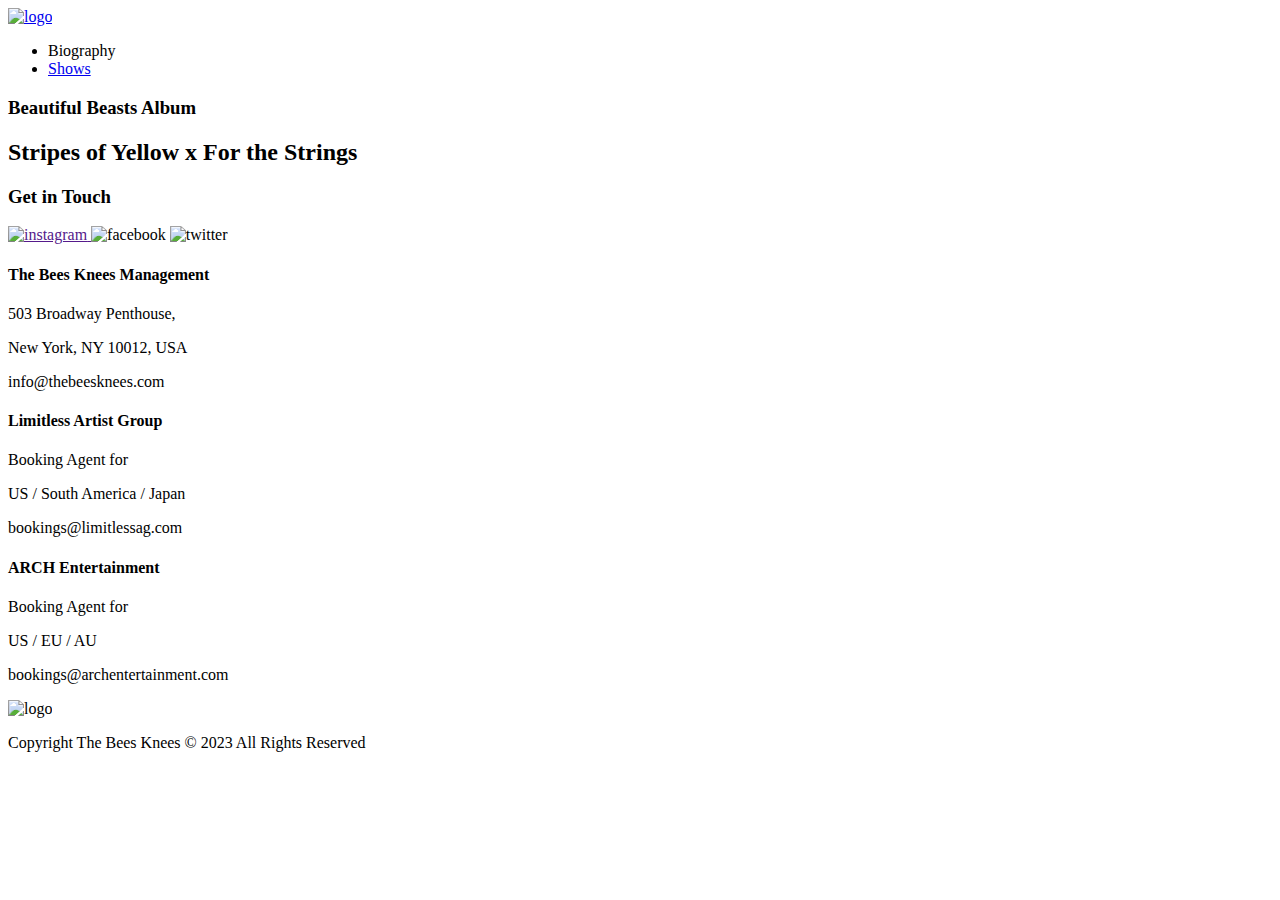
==== pages/shows.html @ 17e19a81 "adding new html" ====
<!DOCTYPE html>
<html lang="en">
<head>
    <meta charset="UTF-8">
    <meta name="viewport" content="width=device-width, initial-scale=1.0">
    <title>Document</title>
</head>
<body>

    <header class="nav">
        <a href="../index.html" class="nav__logo"> 
            <img
                class="nav__logo--image" 
                src="assets/logos/Logo-bandsite.svg"
                alt="logo"
             /> <!-- image tag that loads website's logo, location, alternative text in case image cannot load -->
        </a>     
        <ul class="nav__list">
            <li class="nav__list--item--current">Biography</li>
            <li class="nav__list--item--other"><a class ="nav__list--item--link" href="../index.html">Shows</a></li>
        </ul>
    </header>

    <section class="bandheader">
        <h3 class="bandheader__subtitle">Beautiful Beasts Album</h3>
        <h2 class="bandheader__title">Stripes of Yellow x For the Strings</h2>
        <!-- insert soundcloud items-->
    </section>

    

    <footer class="footer">
        <section class="footer__socials">
            <h3 class="footer__socials--subtitle">Get in Touch</h3>
            <a class="footer__socials--media" href="">
                <img src="assets/icons/SVG/Icon-instagram.svg" alt="instagram"/>
            </a>
            <a class="footer__socials--media" href=""></a>
                <img src="assets/icons/SVG/Icon-facebook.svg" alt="facebook"/>
            </a>
            <a class="footer__socials--media" href=""></a>
                <img src="assets/icons/SVG/Icon-twitter.svg" alt="twitter"/>
            </a>
        </section>
        <div class="footer__info">
            <section class="footer__info--block">
                <h4 class="footer__info--block--title">The Bees Knees Management</h4>
                <div class="footer__info--block--address">
                    <p>503 Broadway Penthouse,</p>
                    <p>New York, NY 10012, USA</p>
                </div>
    
                <div class="footer__info--block--email">
                    <p>info@thebeesknees.com</p>
                </div> 
            </section>
    
            <section class="footer__limitless">
                <h4 class="footer__limitless--management">Limitless Artist Group</h4>
                <div class="footer__limitless--info">
                    <p>Booking Agent for</p>
                    <p>US / South America / Japan</p>
                </div>
                <div class="footer__limitless--email">
                    <p>bookings@limitlessag.com</p>
                </div>
            </section>
    
            <section class="footer__entertainment">
                <h4 class="footer__entertainment--management">ARCH Entertainment</h4>
                <div class="footer__entertainment--info">
                    <p>Booking Agent for</p>
                    <p>US / EU / AU</p>
                </div>
                <div class="footer__entertainment--email">
                    <p>bookings@archentertainment.com</p>
                </div>
            </section>
        </div>
        <div class="footer__copyright">
            <a class="footer__copyright--logo">
                <img src="assets/logos/Logo-bandsite.svg" alt="logo">
            </a>
            <p class="footer__copyright--info">
                Copyright The Bees Knees © 2023 All Rights Reserved
            </p>
        </div>
    
    </footer>
    
</body>
</html>
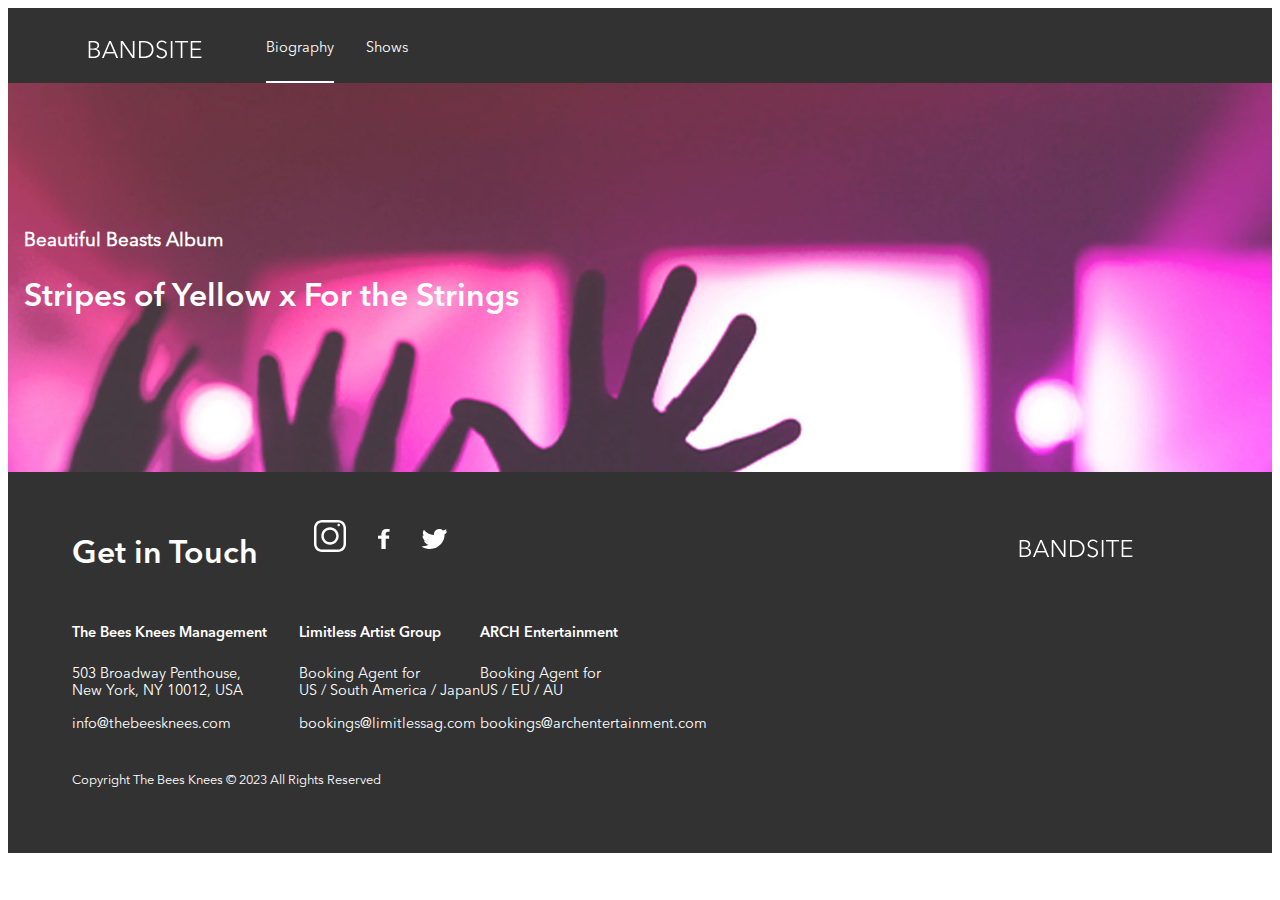
==== commit aab95f58: "link pages" ====
--- a/pages/shows.html
+++ b/pages/shows.html
@@ -3,7 +3,9 @@
 <head>
     <meta charset="UTF-8">
     <meta name="viewport" content="width=device-width, initial-scale=1.0">
-    <title>Document</title>
+    <link rel="stylesheet" href="../styles/shows.css" />
+    <script src="/scripts/build-shows-pages.js" defer></script>
+    <title>Bandsite</title>
 </head>
 <body>
 
@@ -11,7 +13,7 @@
         <a href="../index.html" class="nav__logo"> 
             <img
                 class="nav__logo--image" 
-                src="assets/logos/Logo-bandsite.svg"
+                src="../assets/logos/Logo-bandsite.svg"
                 alt="logo"
              /> <!-- image tag that loads website's logo, location, alternative text in case image cannot load -->
         </a>     
@@ -27,19 +29,19 @@
         <!-- insert soundcloud items-->
     </section>
 
-    
+
 
     <footer class="footer">
         <section class="footer__socials">
             <h3 class="footer__socials--subtitle">Get in Touch</h3>
             <a class="footer__socials--media" href="">
-                <img src="assets/icons/SVG/Icon-instagram.svg" alt="instagram"/>
+                <img src="../assets/icons/SVG/Icon-instagram.svg" alt="instagram"/>
             </a>
             <a class="footer__socials--media" href=""></a>
-                <img src="assets/icons/SVG/Icon-facebook.svg" alt="facebook"/>
+                <img src="../assets/icons/SVG/Icon-facebook.svg" alt="facebook"/>
             </a>
             <a class="footer__socials--media" href=""></a>
-                <img src="assets/icons/SVG/Icon-twitter.svg" alt="twitter"/>
+                <img src="../assets/icons/SVG/Icon-twitter.svg" alt="twitter"/>
             </a>
         </section>
         <div class="footer__info">
@@ -79,7 +81,7 @@
         </div>
         <div class="footer__copyright">
             <a class="footer__copyright--logo">
-                <img src="assets/logos/Logo-bandsite.svg" alt="logo">
+                <img src="../assets/logos/Logo-bandsite.svg" alt="logo">
             </a>
             <p class="footer__copyright--info">
                 Copyright The Bees Knees © 2023 All Rights Reserved
--- a/styles/shows.css
+++ b/styles/shows.css
@@ -0,0 +1,213 @@
+@font-face {
+  font-family: "avenir-pro-regular";
+  src: url("../../assets/fonts/AvenirNextLTPro-Regular.otf");
+}
+@font-face {
+  font-family: "avenir-pro-demi";
+  src: url("../../assets/fonts/AvenirNextLTPro-Demi.otf");
+}
+@font-face {
+  font-family: "avenir-pro-bold";
+  src: url("../../assets/fonts/AvenirNextLTPro-Bold.otf");
+}
+body {
+  font-family: "avenir-pro-regular";
+}
+
+.nav {
+  background-color: #323232;
+  color: #FFFFFF;
+  font-family: "avenir-pro-regular";
+}
+.nav__logo {
+  display: flex;
+  justify-content: center;
+  padding-bottom: 1rem;
+}
+.nav__logo--image {
+  max-width: 7.5rem;
+  margin-top: 1rem;
+  max-height: 1.25rem;
+}
+.nav__list {
+  display: flex;
+  flex-direction: row;
+  max-width: 100%;
+  justify-content: center;
+  list-style-type: none;
+  padding: 0;
+  margin: 0;
+}
+.nav__list--item--other {
+  padding-bottom: 1rem;
+  padding-left: 20%;
+  padding-right: 25%;
+}
+.nav__list--item--current {
+  padding-bottom: 1rem;
+  padding-right: 18%;
+  padding-left: 21%;
+  border-bottom: 0.125rem solid #FFFFFF;
+}
+.nav__list--item--link {
+  text-decoration: none;
+  color: #FFFFFF;
+}
+@media screen and (min-width: 768px) {
+  .nav {
+    display: flex;
+  }
+  .nav__logo--image {
+    width: 100%;
+    padding-left: 2rem;
+    padding-top: 1rem;
+    padding-bottom: 0.5rem;
+  }
+  .nav__list {
+    list-style-type: none;
+    font-size: 1rem;
+    justify-content: flex-start;
+    padding-left: 4rem;
+  }
+  .nav__list--item--other {
+    padding-left: 2rem;
+    padding-right: 2rem;
+    padding-top: 2rem;
+  }
+  .nav__list--item--current {
+    border-bottom: 0.125rem solid #FFFFFF;
+    padding: 0;
+    padding-top: 2rem;
+  }
+}
+@media screen and (min-width: 1280px) {
+  .nav {
+    display: flex;
+  }
+  .nav__logo--image {
+    width: 100%;
+    padding-left: 5rem;
+  }
+  .nav__list {
+    list-style-type: none;
+    font-size: 0.9rem;
+  }
+}
+
+.footer {
+  background-color: #323232;
+  font-family: "avenir-pro-regular";
+  color: #FFFFFF;
+  padding-left: 1rem;
+  font-size: 0.9rem; /* 13 px is 0.8125rem but rounds to 0.9*/
+  position: relative;
+}
+.footer p {
+  margin: 0;
+}
+.footer__socials {
+  align-items: center;
+  justify-content: flex-start;
+  gap: 1rem;
+}
+.footer__socials--subtitle {
+  font-family: "avenir-pro-demi";
+  padding-top: 2rem;
+  font-size: 2rem;
+  margin-bottom: 1rem; /* 16 px is 1rem */
+}
+.footer__socials--media {
+  padding-right: 2rem;
+  padding-left: 0.3rem;
+  display: inline-block;
+  padding: 0;
+}
+.footer__socials--media img {
+  height: 2rem;
+  width: 2rem;
+}
+.footer__info--block--title {
+  padding-bottom: 0.3rem;
+  font-family: "avenir-pro-demi";
+}
+.footer__info--block--email {
+  padding-top: 1rem;
+}
+.footer__limitless--management {
+  padding-bottom: 0.3rem;
+  font-family: "avenir-pro-demi";
+}
+.footer__limitless--email {
+  padding-top: 1rem;
+}
+.footer__entertainment--management {
+  padding-bottom: 0.3rem;
+  font-family: "avenir-pro-demi";
+}
+.footer__entertainment--email {
+  padding-top: 1rem;
+}
+.footer__copyright--logo {
+  font-size: 2rem;
+  margin: 0;
+}
+.footer__copyright--logo img {
+  padding-top: 3rem;
+}
+.footer__copyright--info {
+  font-size: 0.8rem;
+  padding-bottom: 4rem;
+  padding-top: 0.5rem;
+}
+@media screen and (min-width: 768px) {
+  .footer {
+    padding-left: 4rem;
+    padding-top: 2rem;
+  }
+  .footer h3 {
+    margin: 0;
+    padding-right: 2.5rem;
+  }
+  .footer__socials {
+    display: flex;
+  }
+  .footer__socials img {
+    height: 1.3 rem;
+  }
+  .footer__info {
+    display: flex;
+    position: relative;
+    padding-top: 2rem;
+    padding-bottom: 2rem;
+  }
+  .footer__info--block {
+    padding-right: 2rem;
+  }
+  .footer__copyright--logo {
+    position: absolute;
+    top: 7%;
+    left: 75%;
+  }
+}
+@media screen and (min-width: 1280px) {
+  .footer__copyright--logo {
+    position: absoute;
+    top: 5%;
+    left: 80%;
+  }
+}
+
+.bandheader {
+  background-image: url("/assets/images/hero-shows.jpg");
+  background-size: cover;
+  padding-top: 8rem;
+  padding-bottom: 8rem;
+  padding-left: 1rem;
+  padding-right: 2rem;
+  opacity: 80%;
+  color: #FFFFFF;
+}
+.bandheader__title {
+  font-family: "avenir-pro-demi";
+  font-size: 2rem;
+}/*# sourceMappingURL=shows.css.map */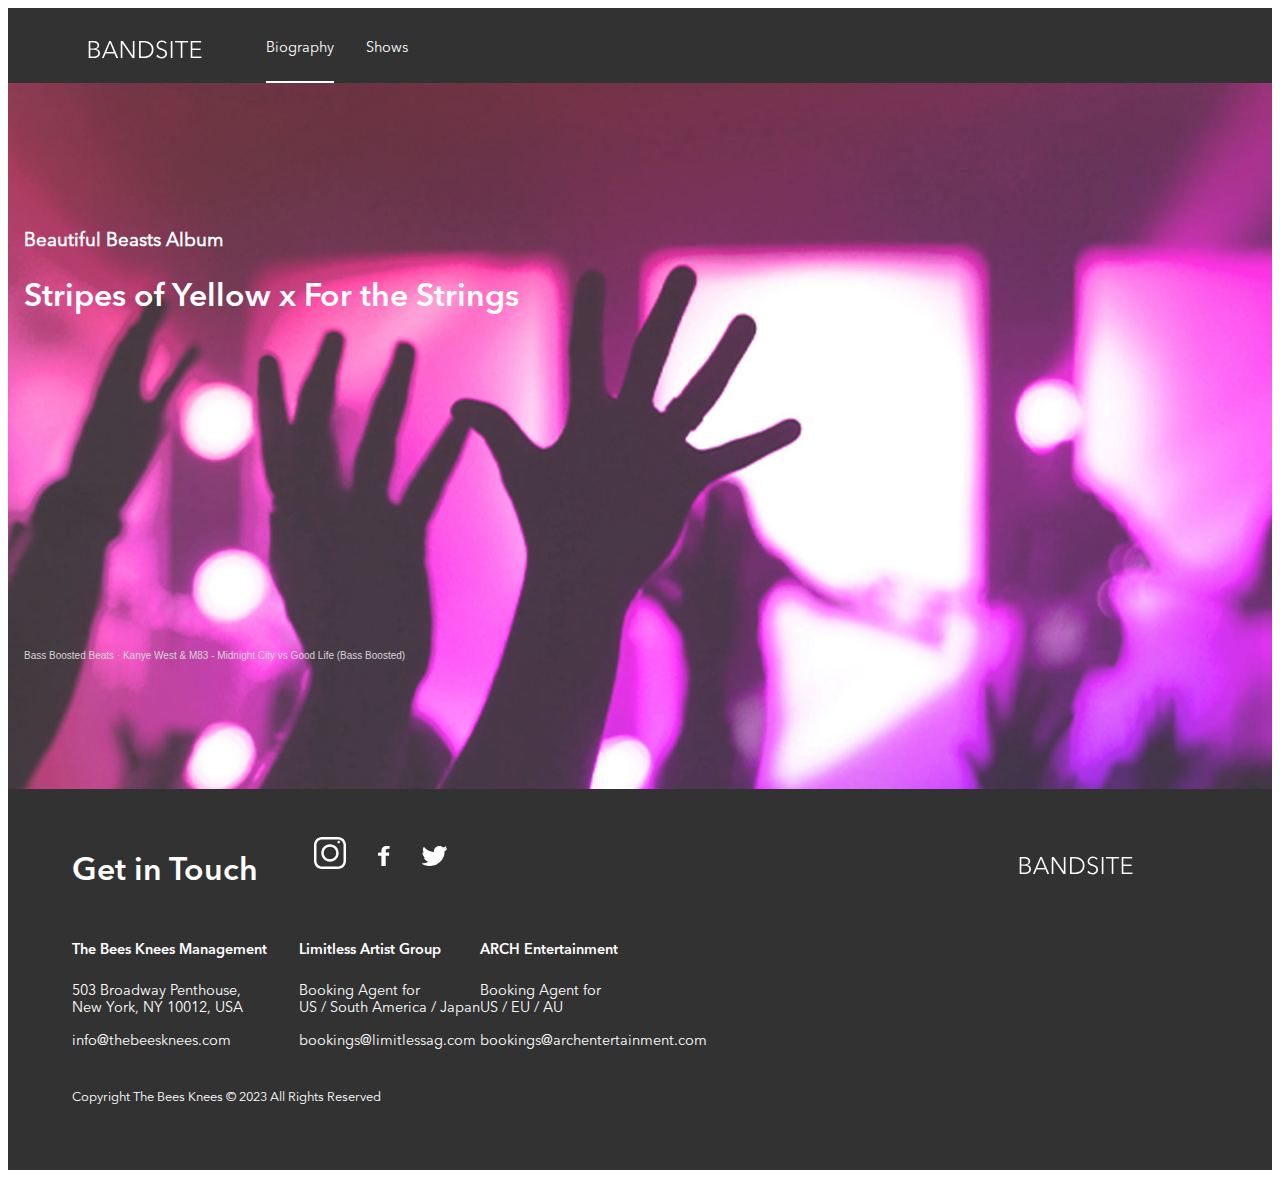
==== commit b7f4bade: "define comments" ====
--- a/pages/shows.html
+++ b/pages/shows.html
@@ -27,6 +27,7 @@
         <h3 class="bandheader__subtitle">Beautiful Beasts Album</h3>
         <h2 class="bandheader__title">Stripes of Yellow x For the Strings</h2>
         <!-- insert soundcloud items-->
+        <iframe width="100%" height="300" scrolling="no" frameborder="no" allow="autoplay" src="https://w.soundcloud.com/player/?url=https%3A//api.soundcloud.com/tracks/599622243&color=%23ff5500&auto_play=false&hide_related=false&show_comments=true&show_user=true&show_reposts=false&show_teaser=true&visual=true"></iframe><div style="font-size: 10px; color: #cccccc;line-break: anywhere;word-break: normal;overflow: hidden;white-space: nowrap;text-overflow: ellipsis; font-family: Interstate,Lucida Grande,Lucida Sans Unicode,Lucida Sans,Garuda,Verdana,Tahoma,sans-serif;font-weight: 100;"><a href="https://soundcloud.com/calder-smith" title="Bass Boosted Beats" target="_blank" style="color: #cccccc; text-decoration: none;">Bass Boosted Beats</a> · <a href="https://soundcloud.com/calder-smith/kanye-west-m83-midnight-city-vs-good-life-bass-boosted" title="Kanye West &amp; M83 - Midnight City vs Good Life (Bass Boosted)" target="_blank" style="color: #cccccc; text-decoration: none;">Kanye West &amp; M83 - Midnight City vs Good Life (Bass Boosted)</a></div>
     </section>
 
 
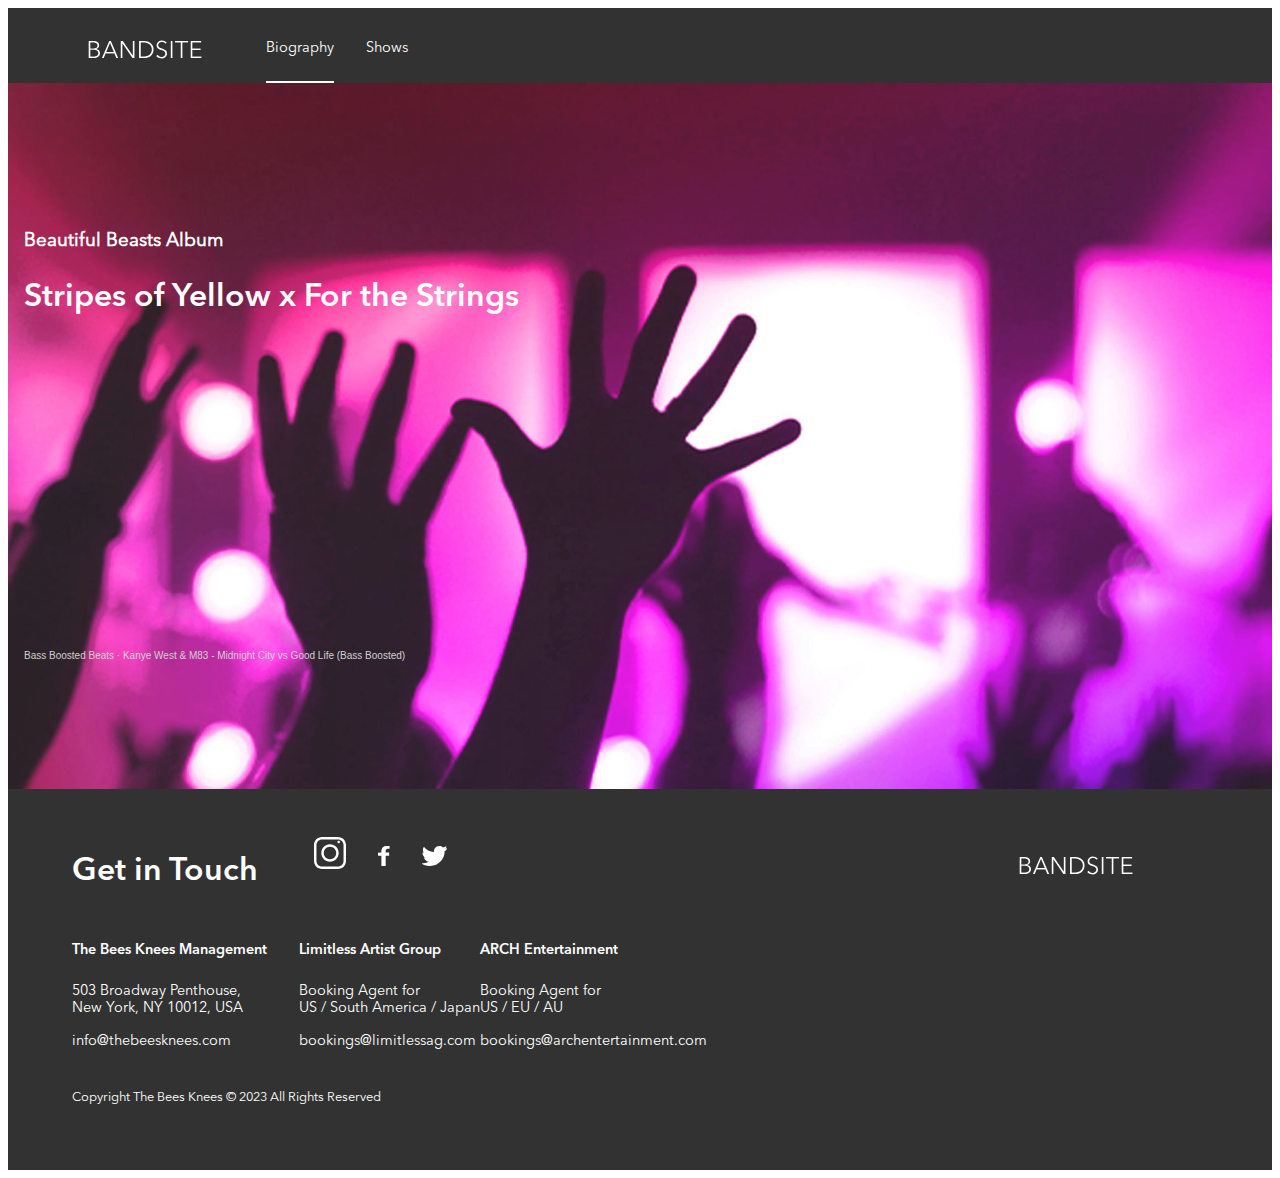
==== commit 686bcd1a: "minor changes in script" ====
--- a/pages/shows.html
+++ b/pages/shows.html
@@ -5,6 +5,7 @@
     <meta name="viewport" content="width=device-width, initial-scale=1.0">
     <link rel="stylesheet" href="../styles/shows.css" />
     <script src="/scripts/build-shows-pages.js" defer></script>
+    <script type="module" src="/scripts/build-shows-pages.js" defer></script>
     <title>Bandsite</title>
 </head>
 <body>
@@ -29,7 +30,6 @@
         <!-- insert soundcloud items-->
         <iframe width="100%" height="300" scrolling="no" frameborder="no" allow="autoplay" src="https://w.soundcloud.com/player/?url=https%3A//api.soundcloud.com/tracks/599622243&color=%23ff5500&auto_play=false&hide_related=false&show_comments=true&show_user=true&show_reposts=false&show_teaser=true&visual=true"></iframe><div style="font-size: 10px; color: #cccccc;line-break: anywhere;word-break: normal;overflow: hidden;white-space: nowrap;text-overflow: ellipsis; font-family: Interstate,Lucida Grande,Lucida Sans Unicode,Lucida Sans,Garuda,Verdana,Tahoma,sans-serif;font-weight: 100;"><a href="https://soundcloud.com/calder-smith" title="Bass Boosted Beats" target="_blank" style="color: #cccccc; text-decoration: none;">Bass Boosted Beats</a> · <a href="https://soundcloud.com/calder-smith/kanye-west-m83-midnight-city-vs-good-life-bass-boosted" title="Kanye West &amp; M83 - Midnight City vs Good Life (Bass Boosted)" target="_blank" style="color: #cccccc; text-decoration: none;">Kanye West &amp; M83 - Midnight City vs Good Life (Bass Boosted)</a></div>
     </section>
-
 
 
     <footer class="footer">
--- a/styles/shows.css
+++ b/styles/shows.css
@@ -40,13 +40,13 @@
 }
 .nav__list--item--other {
   padding-bottom: 1rem;
-  padding-left: 20%;
-  padding-right: 25%;
+  padding-left: 20vw;
+  padding-right: 25vw;
 }
 .nav__list--item--current {
   padding-bottom: 1rem;
-  padding-right: 18%;
-  padding-left: 21%;
+  padding-right: 18vw;
+  padding-left: 21vw;
   border-bottom: 0.125rem solid #FFFFFF;
 }
 .nav__list--item--link {
@@ -204,10 +204,50 @@
   padding-bottom: 8rem;
   padding-left: 1rem;
   padding-right: 2rem;
-  opacity: 80%;
+  opacity: 90%;
   color: #FFFFFF;
 }
 .bandheader__title {
   font-family: "avenir-pro-demi";
   font-size: 2rem;
+}
+
+.shows {
+  padding-left: 1rem;
+  font-size: 2rem;
+  font-family: "avenir-pro-demi";
+  margin-left: 1 rem;
+  margin-right: 1rem;
+}
+.shows__item {
+  padding: 1 rem;
+  border-bottom: 0.03rem solid #AFAFAF;
+  padding-right: 1rem;
+}
+.shows__item__label {
+  color: #AFAFAF;
+  font-family: "avenir-pro-demi";
+  font-size: 0.8rem;
+}
+.shows__item__button {
+  font-family: "avenir-pro-demi";
+  font-size: 1rem;
+  background-color: #323232;
+  color: #FFFFFF;
+  border: none;
+  border-radius: 0.3rem;
+  padding: 1rem;
+  width: 100%;
+}
+.shows__item--selected {
+  background-color: #E1E1E1;
+}
+.shows__item:hover {
+  background-color: #FAFAFA;
+}
+.shows__item__text {
+  color: #323232;
+  font-family: "avenir-pro-regular";
+  font-size: 1rem;
+  padding-bottom: 1rem;
 }/*# sourceMappingURL=shows.css.map */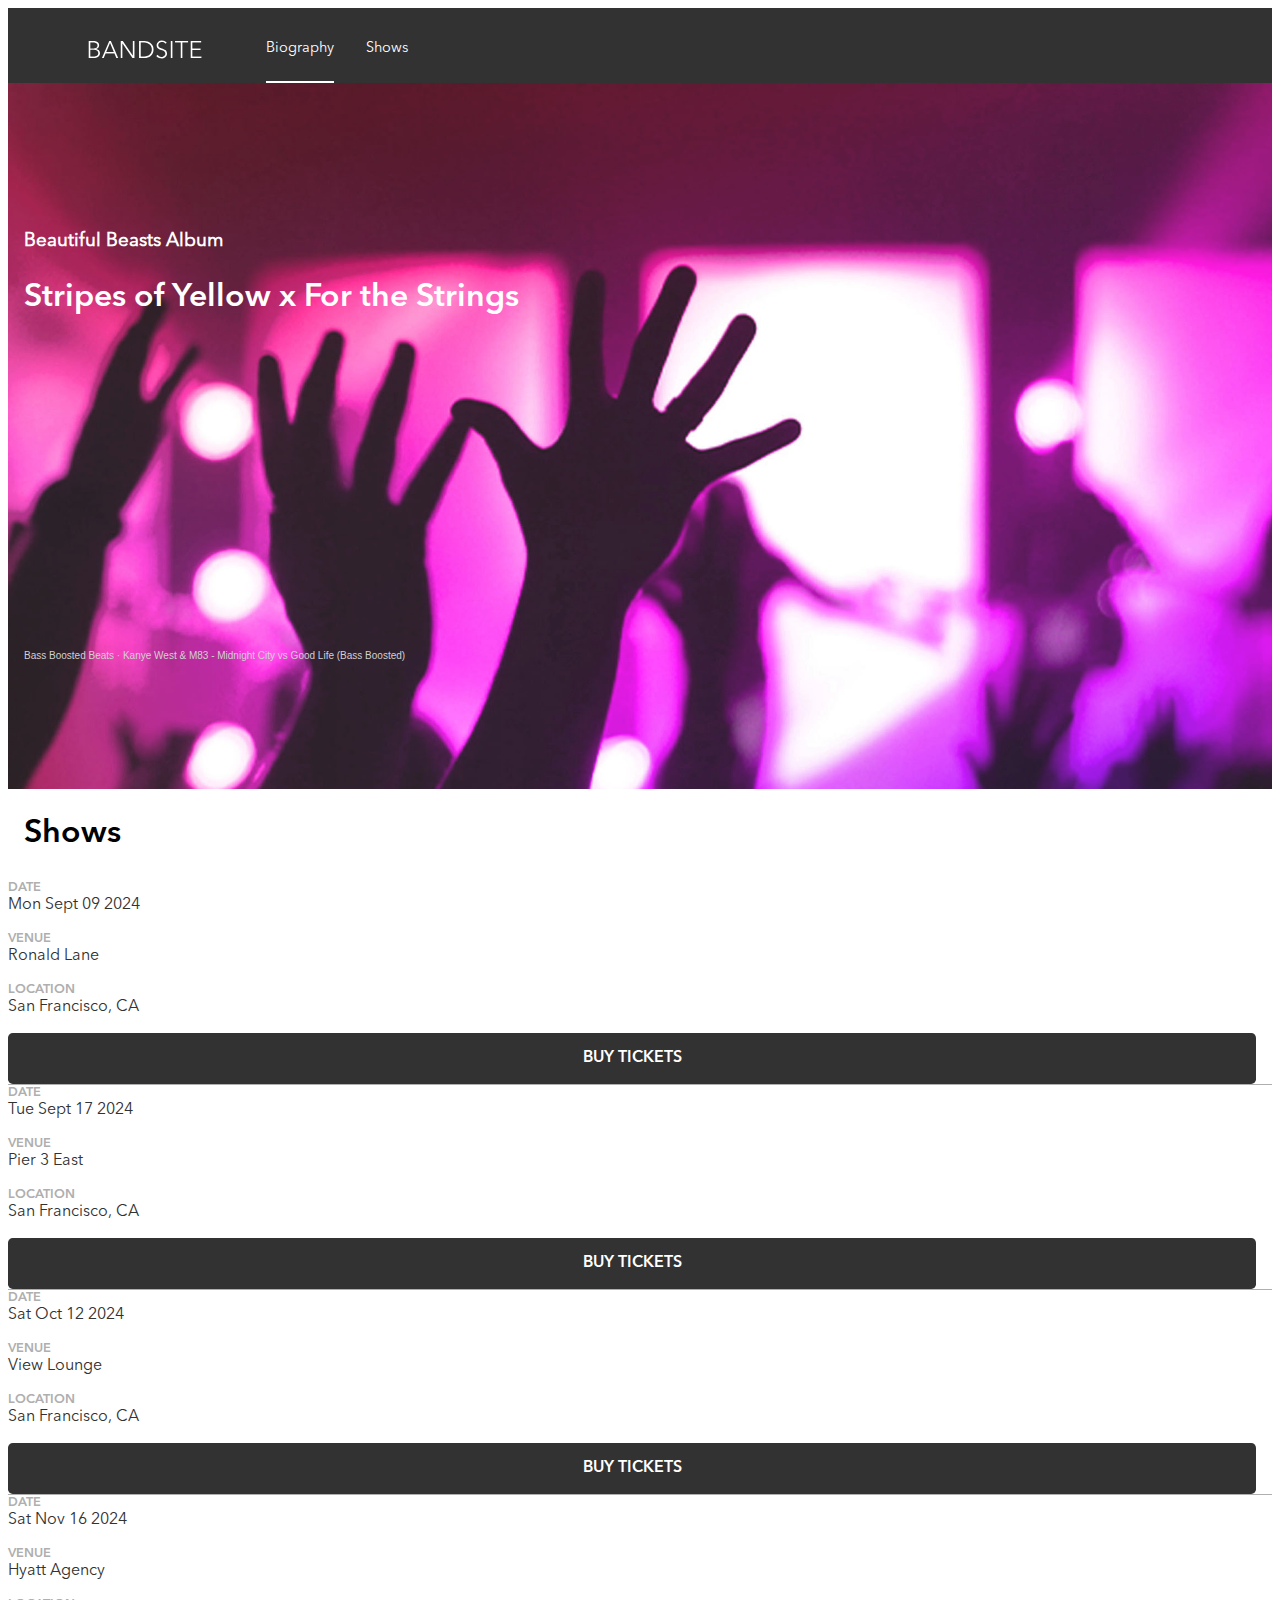
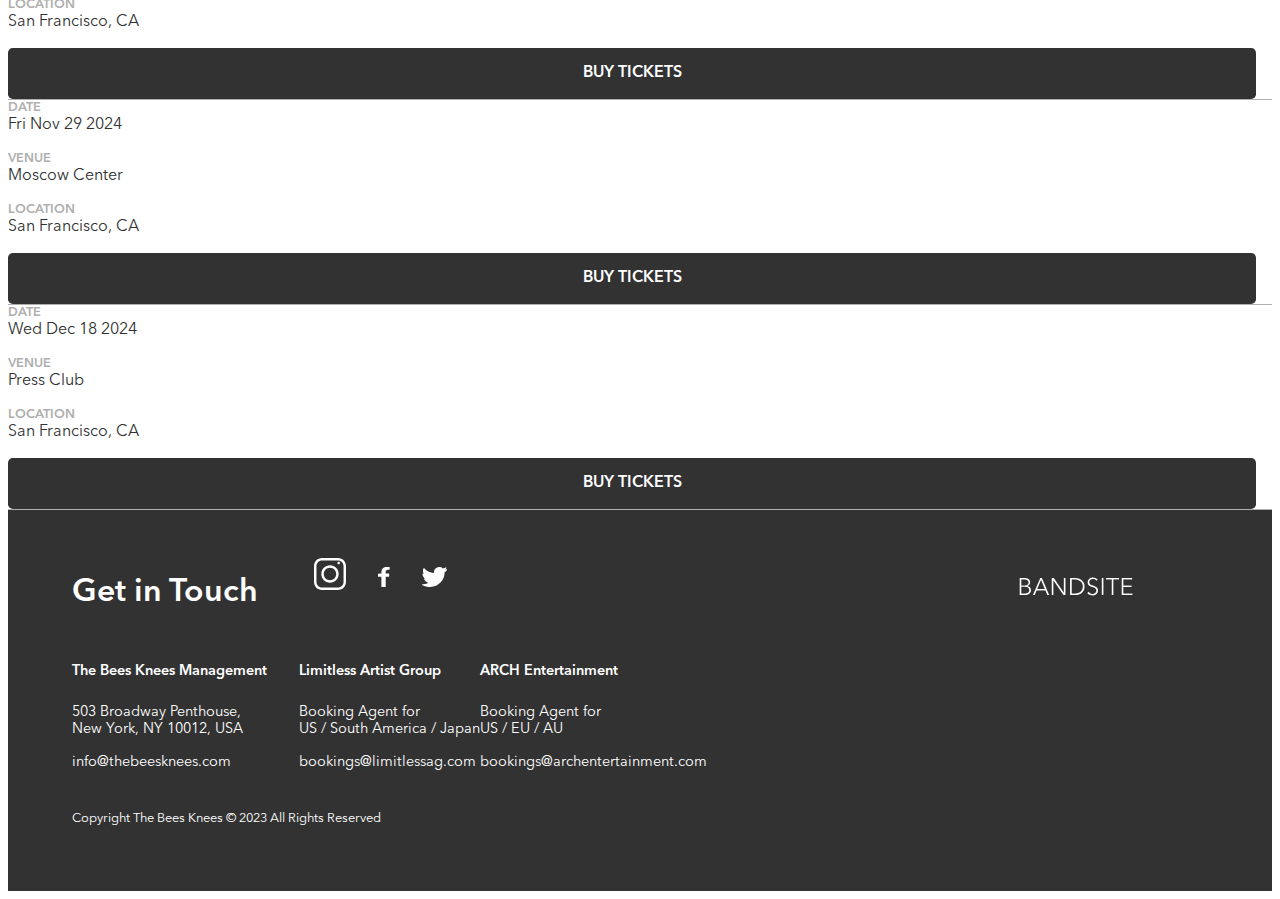
==== commit 4cee3cce: "fixing linking errors" ====
--- a/pages/shows.html
+++ b/pages/shows.html
@@ -4,7 +4,7 @@
     <meta charset="UTF-8">
     <meta name="viewport" content="width=device-width, initial-scale=1.0">
     <link rel="stylesheet" href="../styles/shows.css" />
-    <script src="/scripts/build-shows-pages.js" defer></script>
+<!--    <script src="/scripts/build-shows-pages.js" defer></script> -->
     <script type="module" src="/scripts/build-shows-pages.js" defer></script>
     <title>Bandsite</title>
 </head>
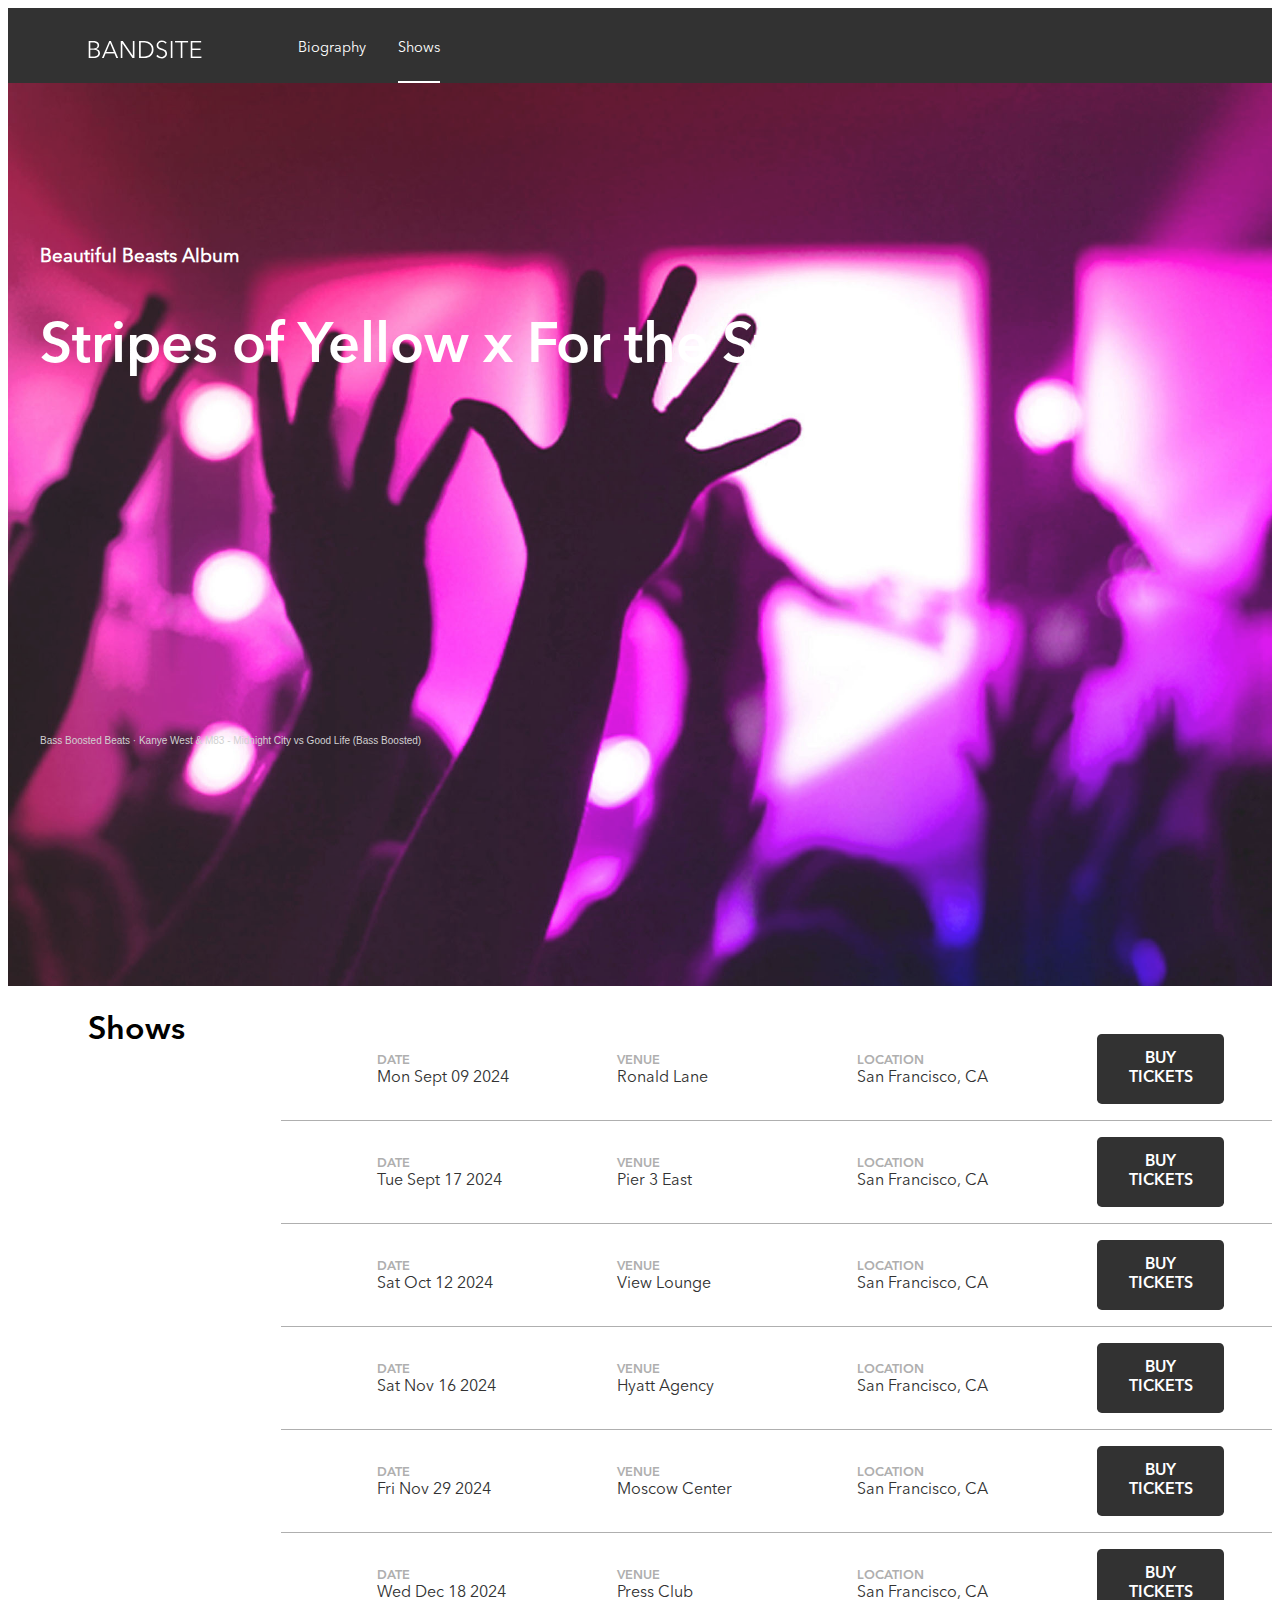
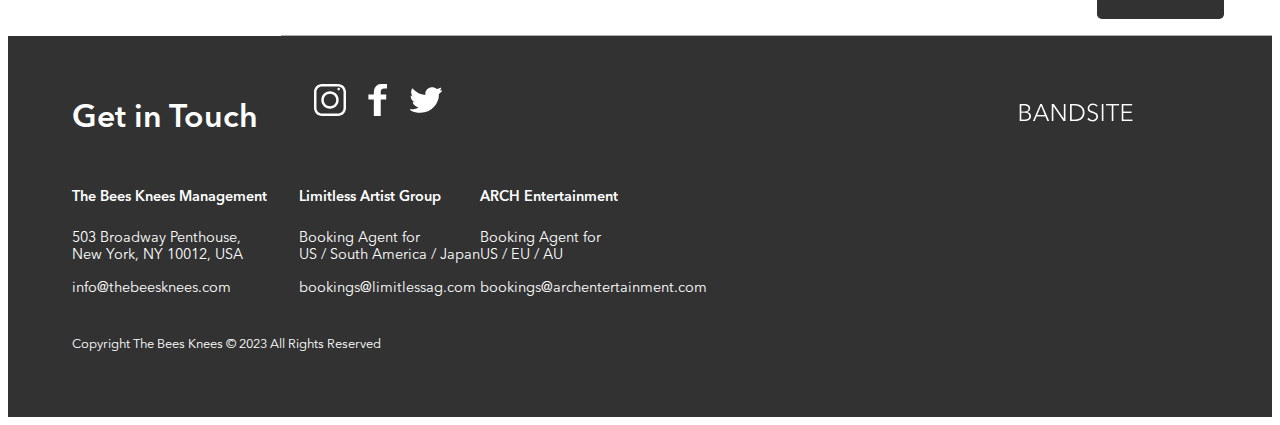
==== commit 4fd210ad: "final fixes" ====
--- a/pages/shows.html
+++ b/pages/shows.html
@@ -19,8 +19,8 @@
              /> <!-- image tag that loads website's logo, location, alternative text in case image cannot load -->
         </a>     
         <ul class="nav__list">
-            <li class="nav__list--item--current">Biography</li>
-            <li class="nav__list--item--other"><a class ="nav__list--item--link" href="../index.html">Shows</a></li>
+            <li class="nav__list--item--other"><a class="nav__list--item--link" href="/index.html"> Biography</li>
+            <li class="nav__list--item--current">Shows</a></li>
         </ul>
     </header>
 
@@ -38,10 +38,10 @@
             <a class="footer__socials--media" href="">
                 <img src="../assets/icons/SVG/Icon-instagram.svg" alt="instagram"/>
             </a>
-            <a class="footer__socials--media" href=""></a>
+            <a class="footer__socials--media" href="">
                 <img src="../assets/icons/SVG/Icon-facebook.svg" alt="facebook"/>
             </a>
-            <a class="footer__socials--media" href=""></a>
+            <a class="footer__socials--media" href="">
                 <img src="../assets/icons/SVG/Icon-twitter.svg" alt="twitter"/>
             </a>
         </section>
--- a/styles/shows.css
+++ b/styles/shows.css
@@ -204,23 +204,38 @@
   padding-bottom: 8rem;
   padding-left: 1rem;
   padding-right: 2rem;
-  opacity: 90%;
+  opacity: 0.9;
   color: #FFFFFF;
 }
 .bandheader__title {
   font-family: "avenir-pro-demi";
   font-size: 2rem;
+}
+@media screen and (min-width: 768px) {
+  .bandheader {
+    padding-top: 9rem;
+    padding-bottom: 9rem;
+    padding-left: 2rem;
+  }
+  .bandheader__title {
+    font-size: 3.5rem;
+  }
+}
+@media screen and (min-width: 1280px) {
+  .bandheader {
+    padding-bottom: 15rem;
+  }
 }
 
 .shows {
   padding-left: 1rem;
   font-size: 2rem;
   font-family: "avenir-pro-demi";
-  margin-left: 1 rem;
+  margin-left: 1rem;
   margin-right: 1rem;
 }
 .shows__item {
-  padding: 1 rem;
+  padding: 1rem;
   border-bottom: 0.03rem solid #AFAFAF;
   padding-right: 1rem;
 }
@@ -250,4 +265,56 @@
   font-family: "avenir-pro-regular";
   font-size: 1rem;
   padding-bottom: 1rem;
+}
+@media screen and (min-width: 768px) {
+  .shows__item {
+    display: flex;
+    flex-direction: row;
+  }
+  .shows__item__label {
+    margin-right: 1rem;
+  }
+  .shows__item__button {
+    width: auto;
+    margin-top: auto;
+    margin-left: auto;
+    margin-right: 2rem;
+  }
+  .shows__item__labels-container {
+    display: flex;
+    flex-direction: row;
+    align-self: flex-end;
+    padding-left: 3rem;
+  }
+  .shows__item__text {
+    flex-direction: row;
+    width: 10rem;
+    padding-bottom: 1rem;
+  }
+}
+@media screen and (min-width: 1280px) {
+  .shows__item {
+    display: flex;
+    justify-content: flex-start;
+    padding-left: 3rem;
+    padding-right: 1rem;
+  }
+  .shows__item__text {
+    width: 14rem;
+  }
+}
+
+@media screen and (min-width: 1280px) {
+  .shows-container {
+    display: flex;
+    flex-direction: row;
+    margin-left: 3rem;
+  }
+}
+
+@media screen and (min-width: 1280px) {
+  .shows-list {
+    margin-left: 5rem;
+    padding-top: 2rem;
+  }
 }/*# sourceMappingURL=shows.css.map */